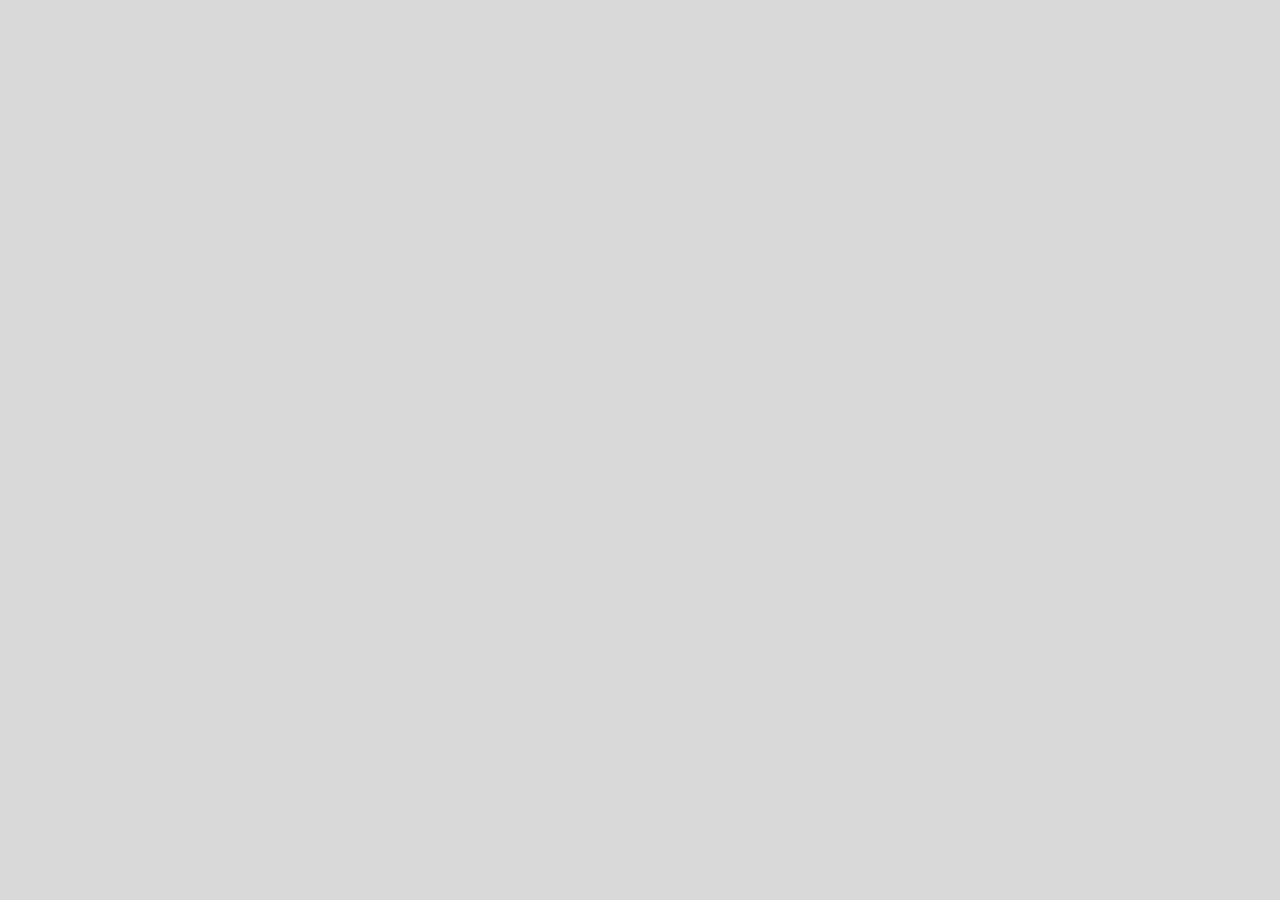
==== index.html @ c89ee6d8 "Create index.html" ====
<head>
    <meta charset="utf-8">
    <meta http-equiv="X-UA-Compatible" content="IE=edge">
    <meta name="viewport" content="width=device-width, initial-scale=1.0">
    <title>サーシャと触手の国情報wiki　敵ステータス</title>
    <meta name="description" content="サーシャと触手の国の情報wikiです。敵のステータス、ドロップ品、弱点などを掲載しています。">
</head>

<body bgcolor="#dadada">
  
</body>
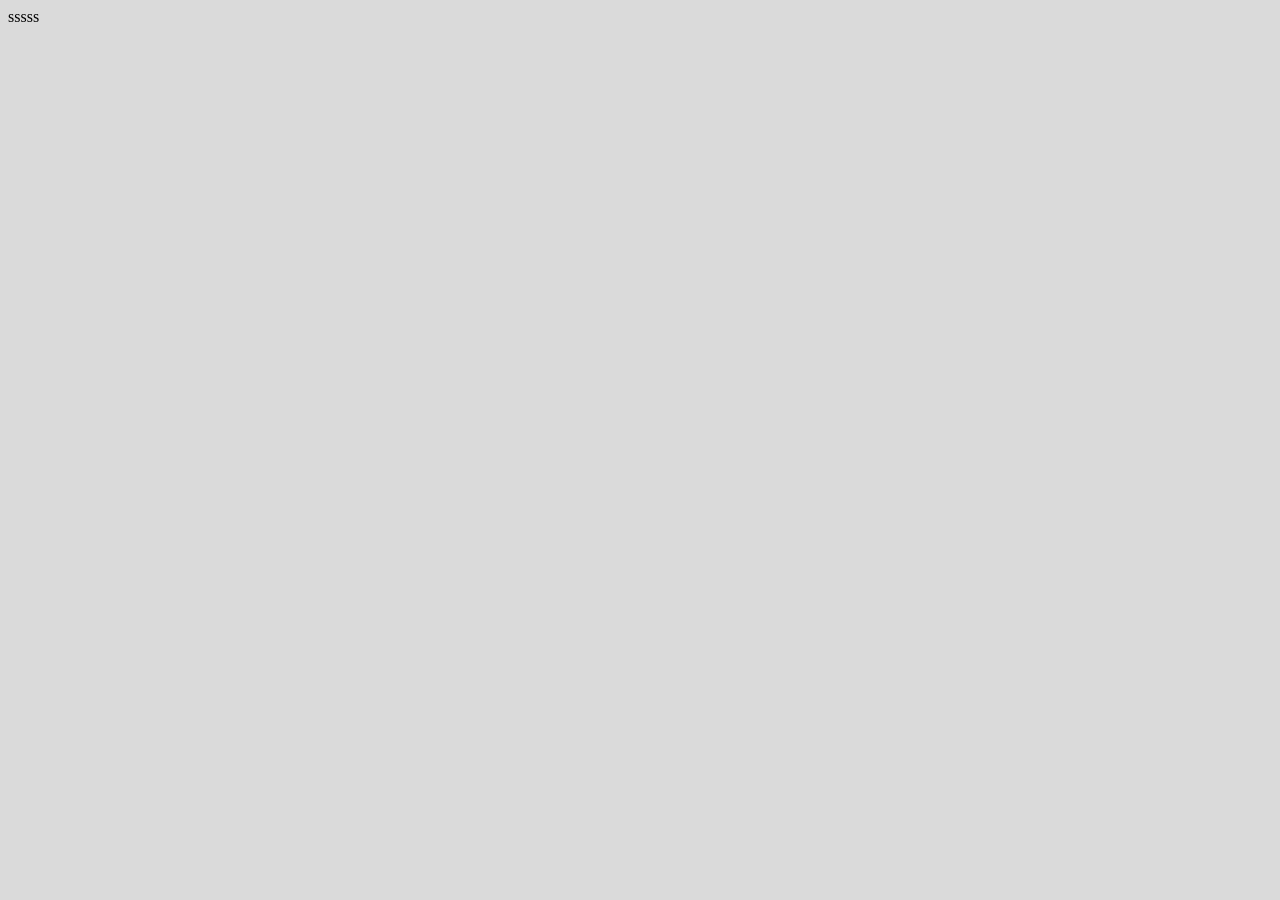
==== commit 019b2535: "Update index.html" ====
--- a/index.html
+++ b/index.html
@@ -7,5 +7,5 @@
 </head>
 
 <body bgcolor="#dadada">
-  
+  sssss
 </body>
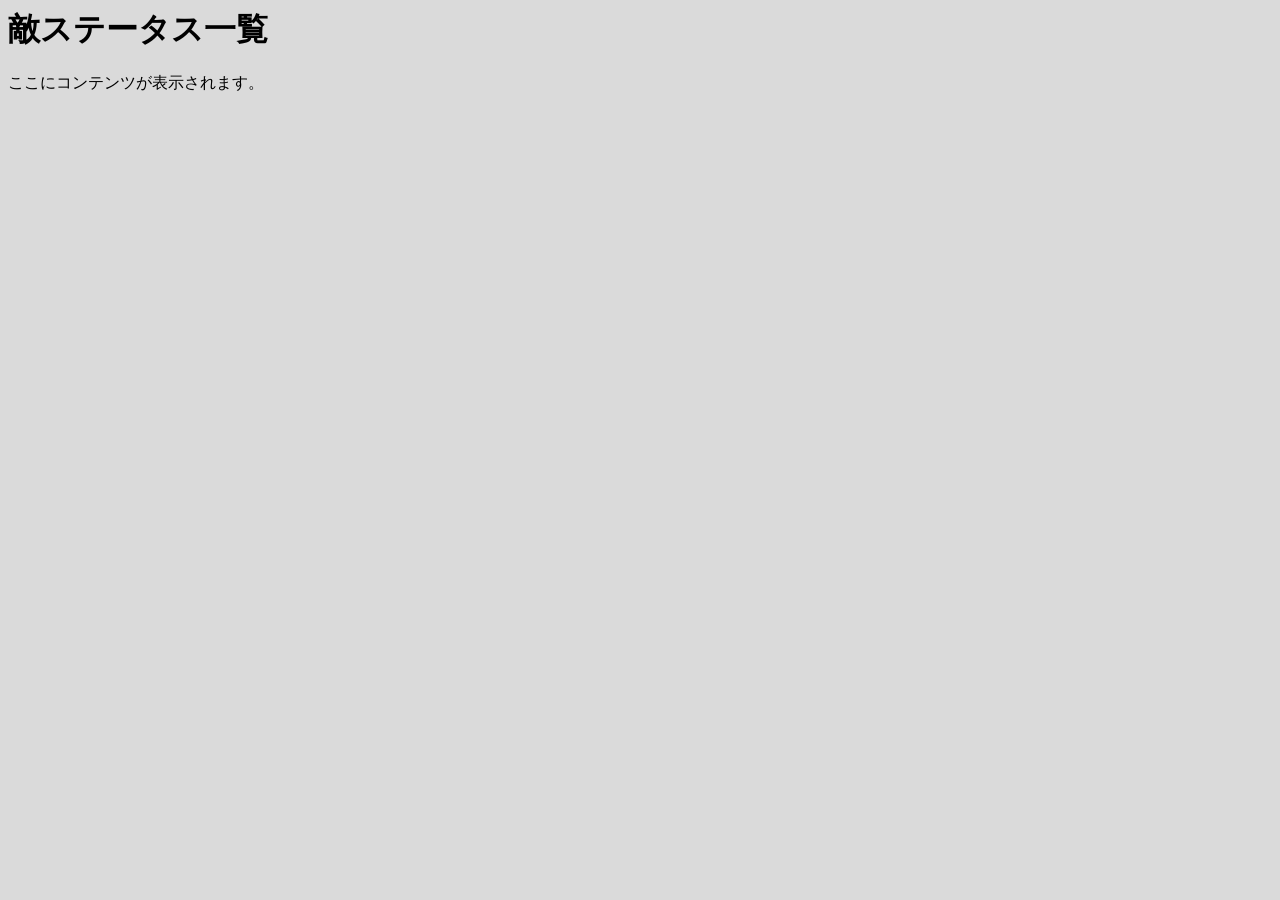
==== commit 9e60d8c5: "Update index.html" ====
--- a/index.html
+++ b/index.html
@@ -7,5 +7,6 @@
 </head>
 
 <body bgcolor="#dadada">
-  sssss
+      <h1>敵ステータス一覧</h1>
+    <p>ここにコンテンツが表示されます。</p>
 </body>
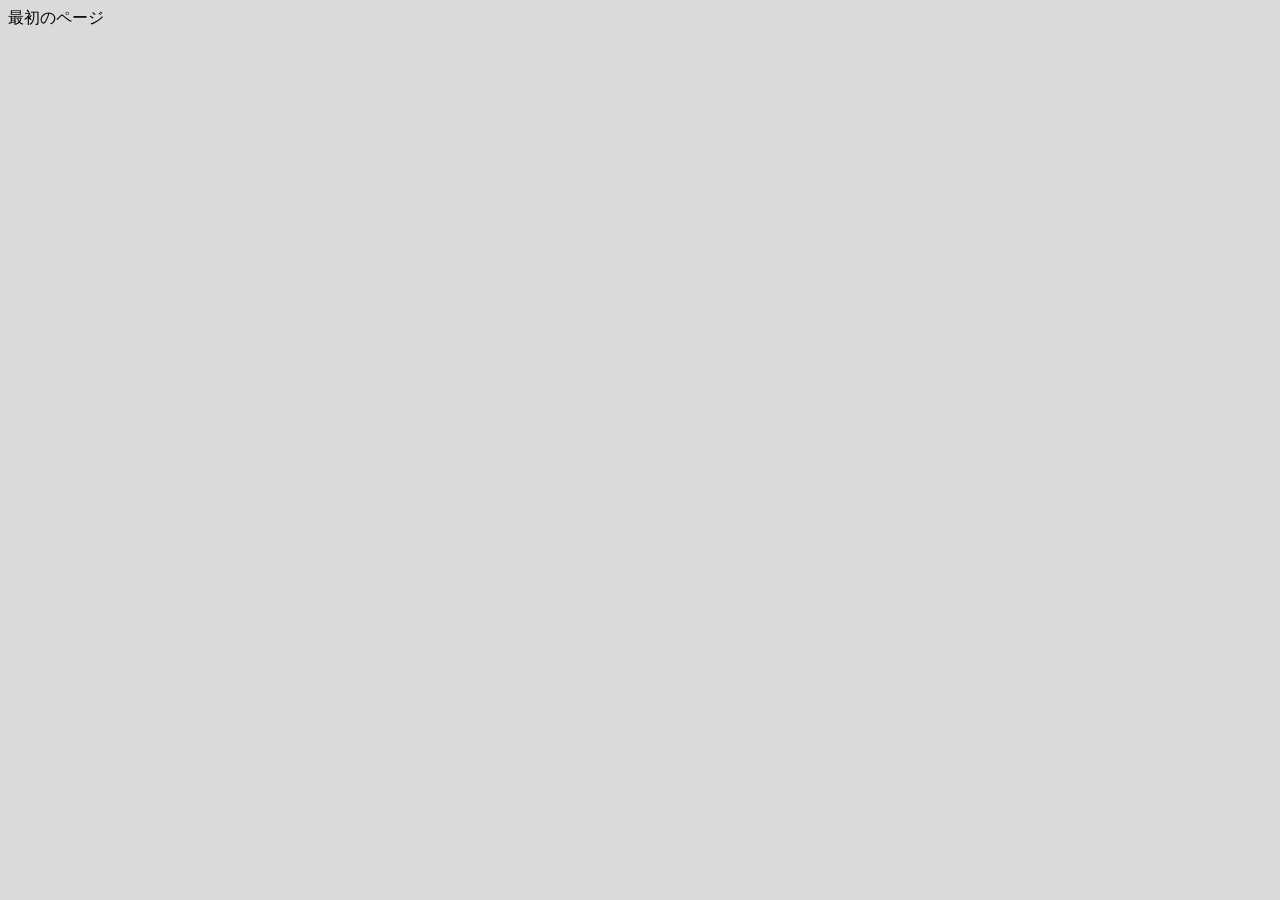
==== commit 4daa8e99: "Create index.html" ====
--- a/index.html
+++ b/index.html
@@ -7,6 +7,5 @@
 </head>
 
 <body bgcolor="#dadada">
-      <h1>敵ステータス一覧</h1>
-    <p>ここにコンテンツが表示されます。</p>
+  最初のページ
 </body>
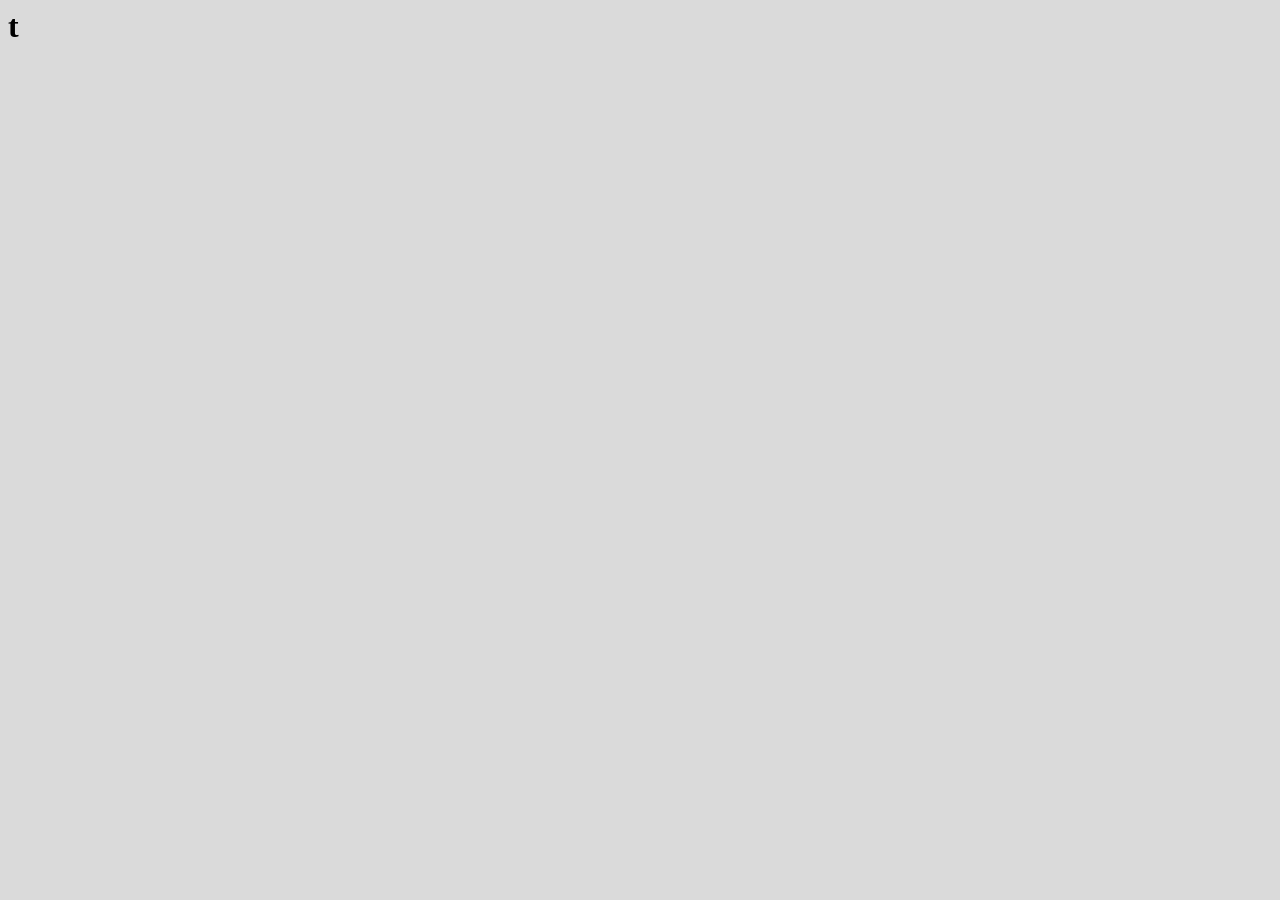
==== commit 5360949a: "Update index.html" ====
--- a/index.html
+++ b/index.html
@@ -7,5 +7,5 @@
 </head>
 
 <body bgcolor="#dadada">
-  最初のページ
+  <h1>t</h1>    
 </body>
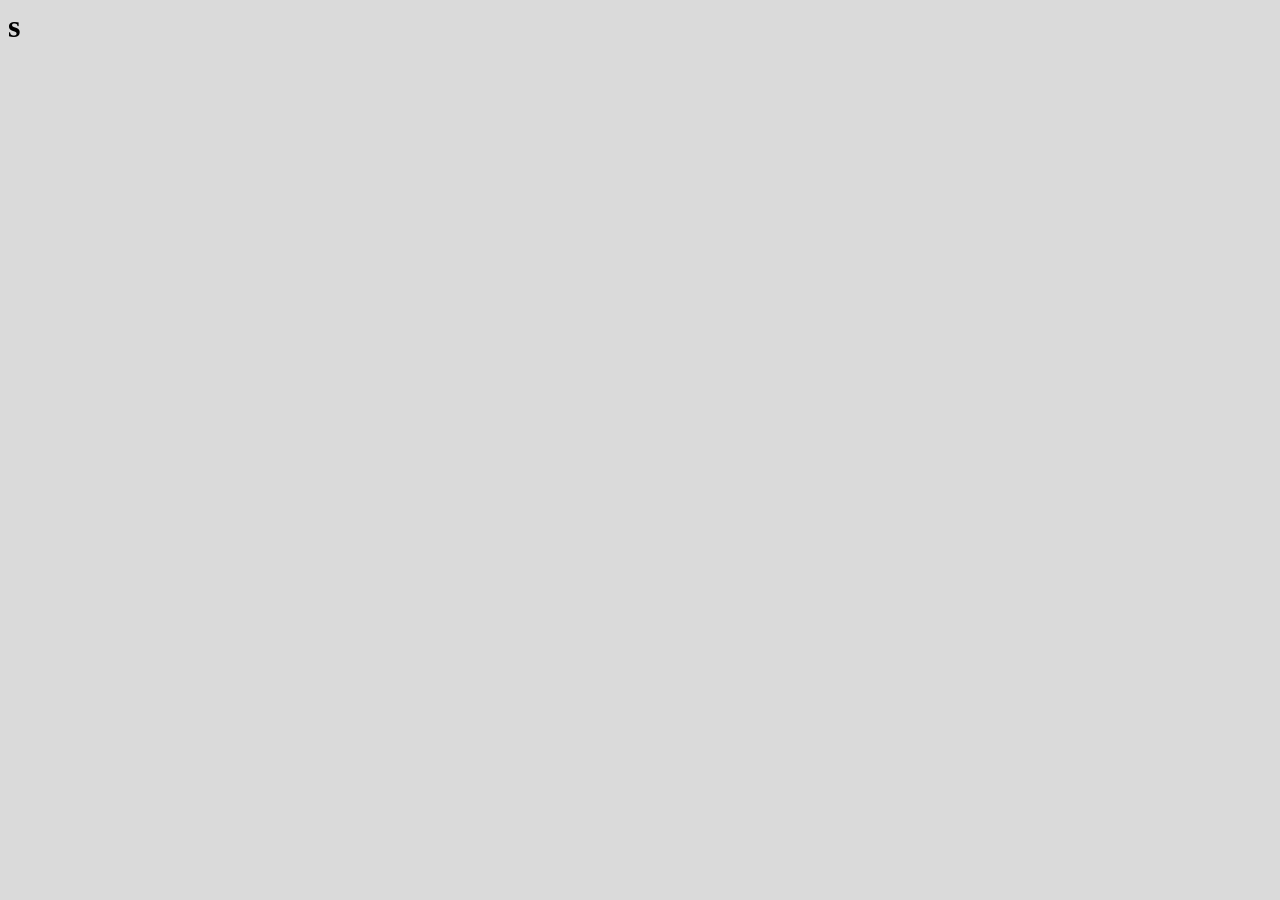
==== commit e4bb1c3a: "Update index.html" ====
--- a/index.html
+++ b/index.html
@@ -8,4 +8,5 @@
 
 <body bgcolor="#dadada">
   <h1>t</h1>    
+<script src="initial.js"></script>
 </body>
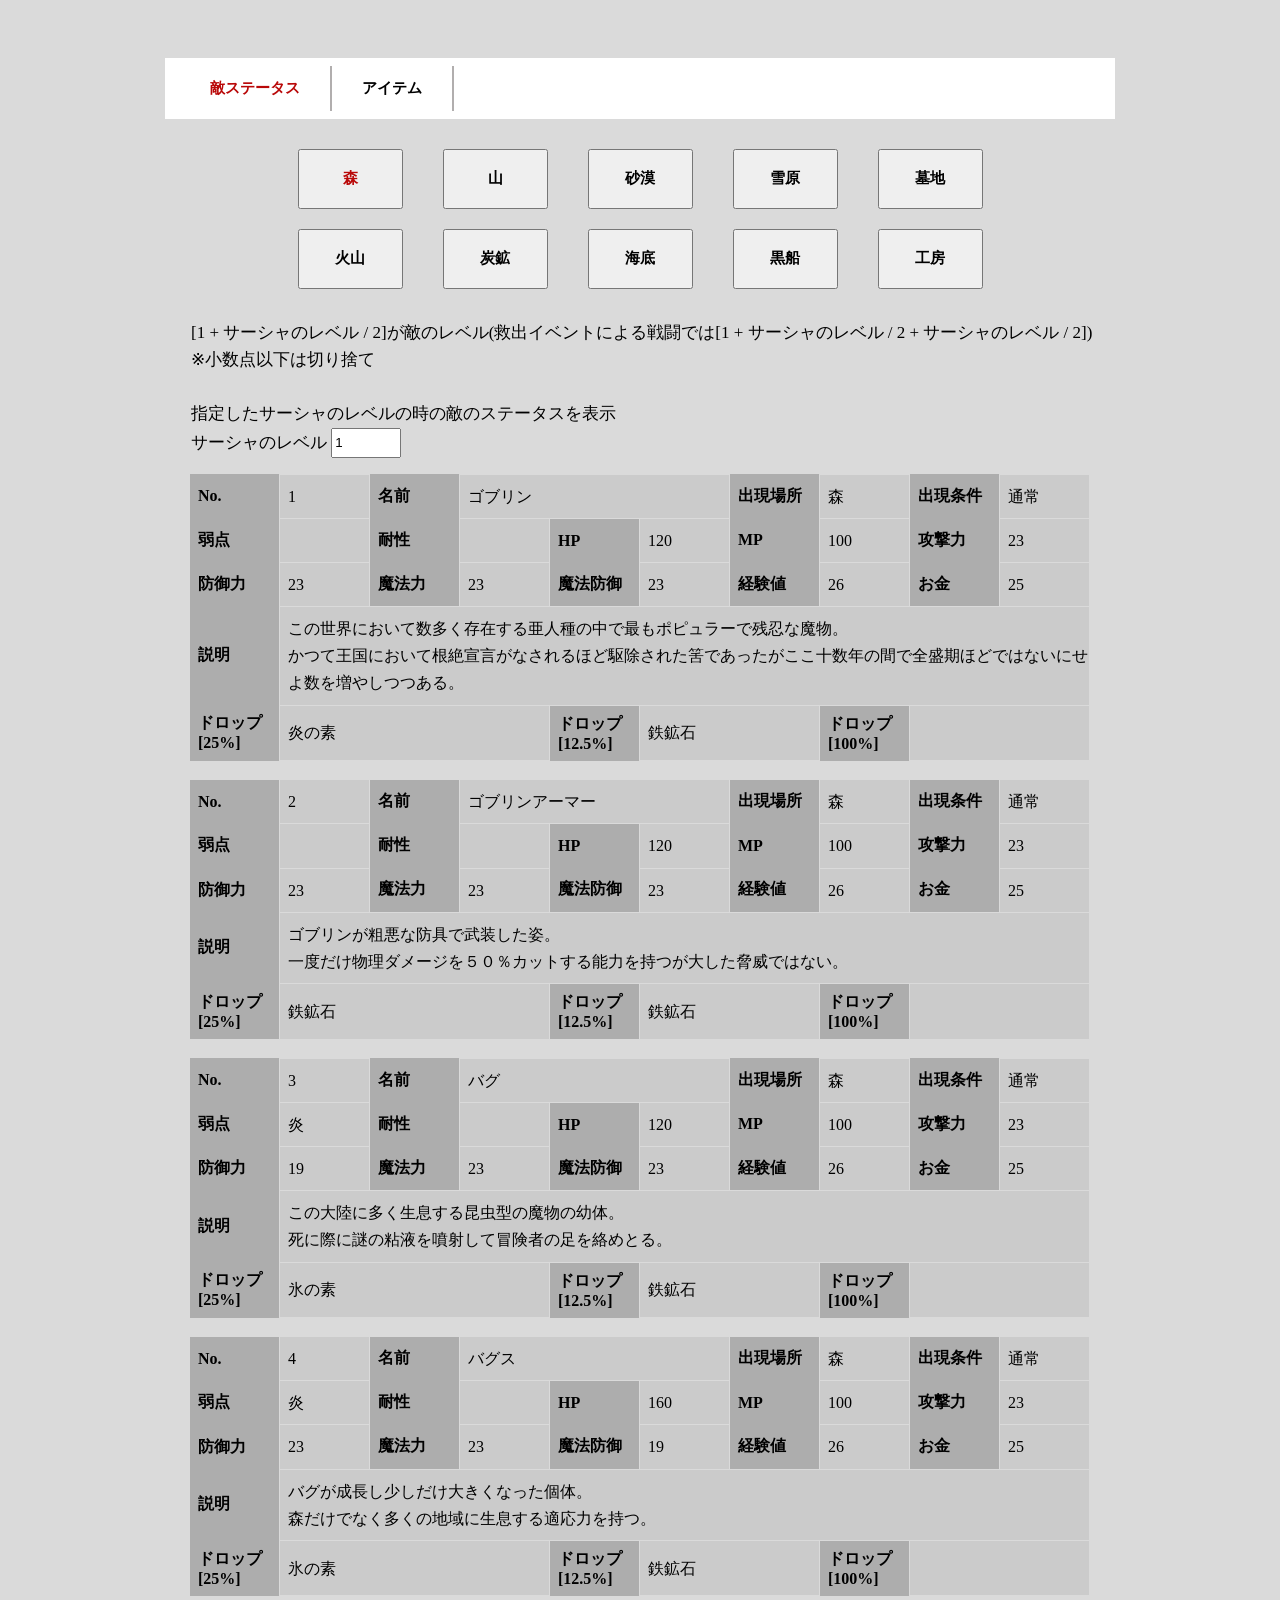
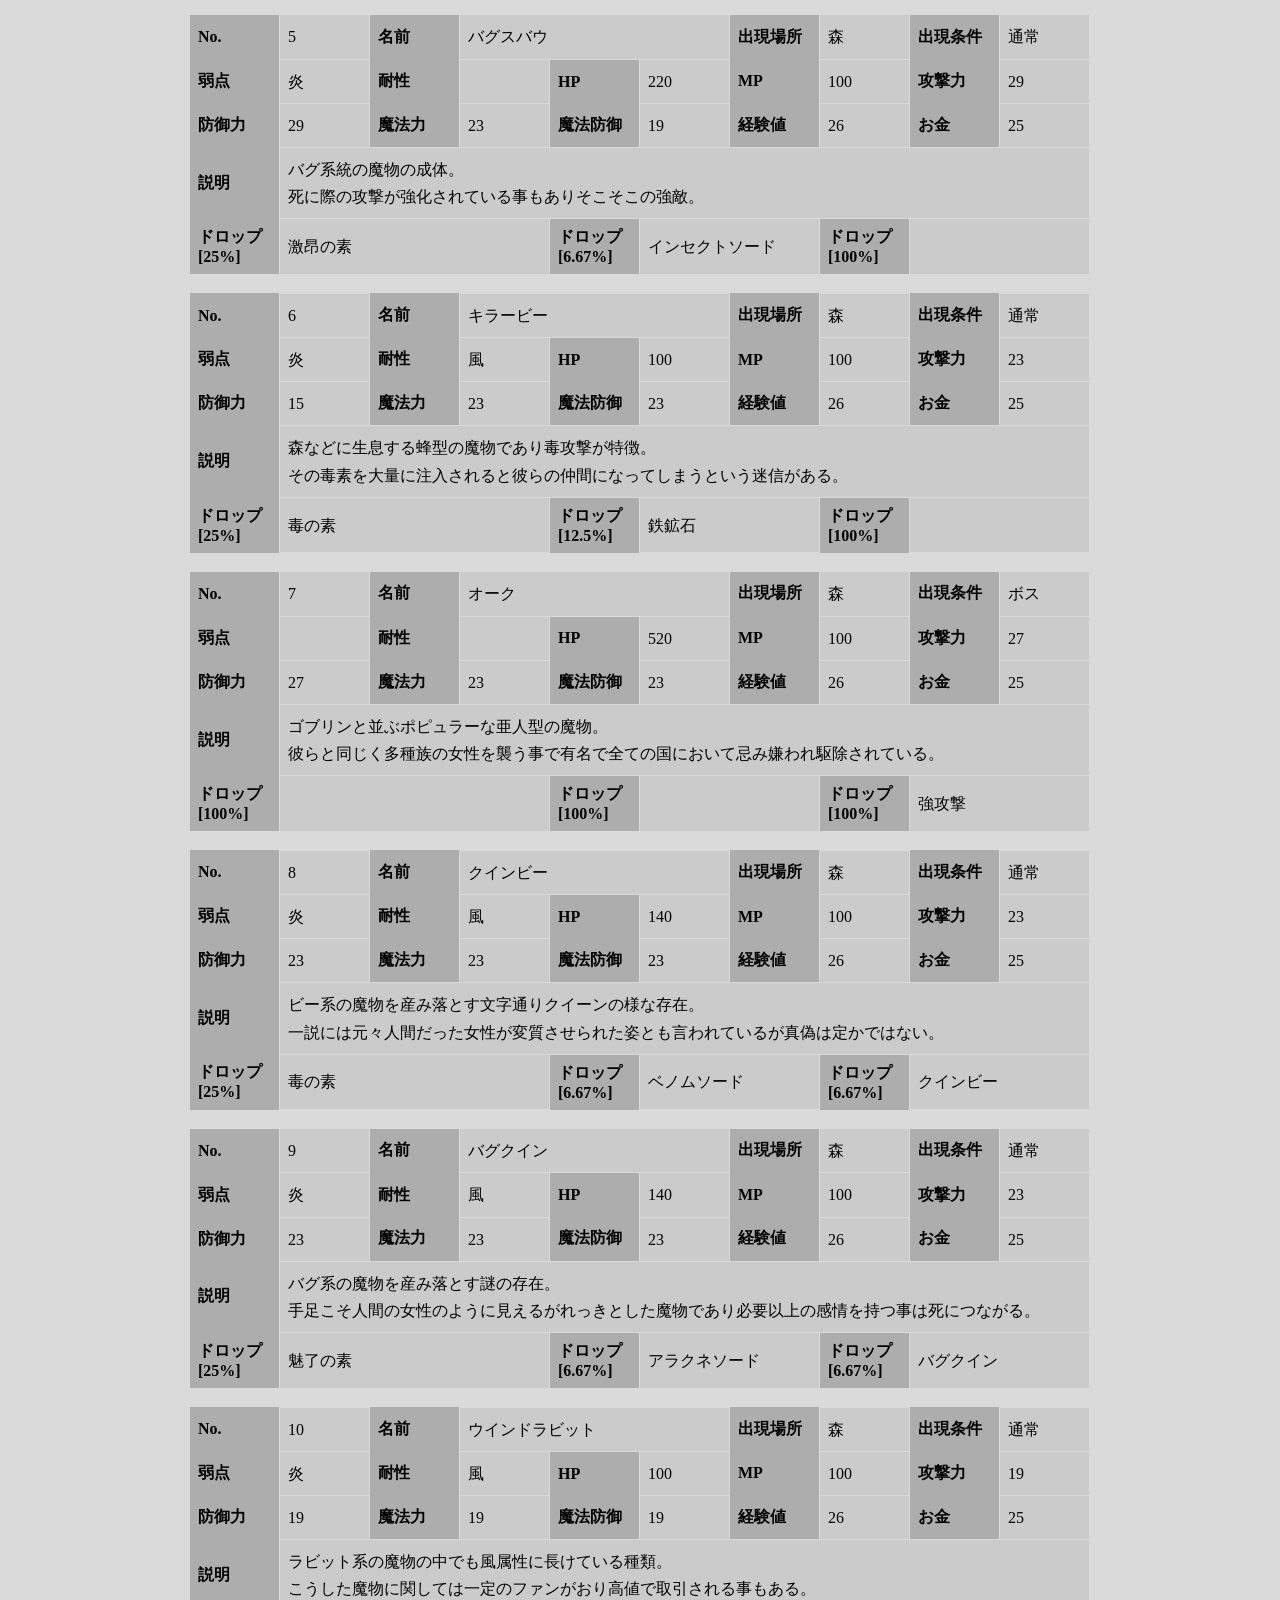
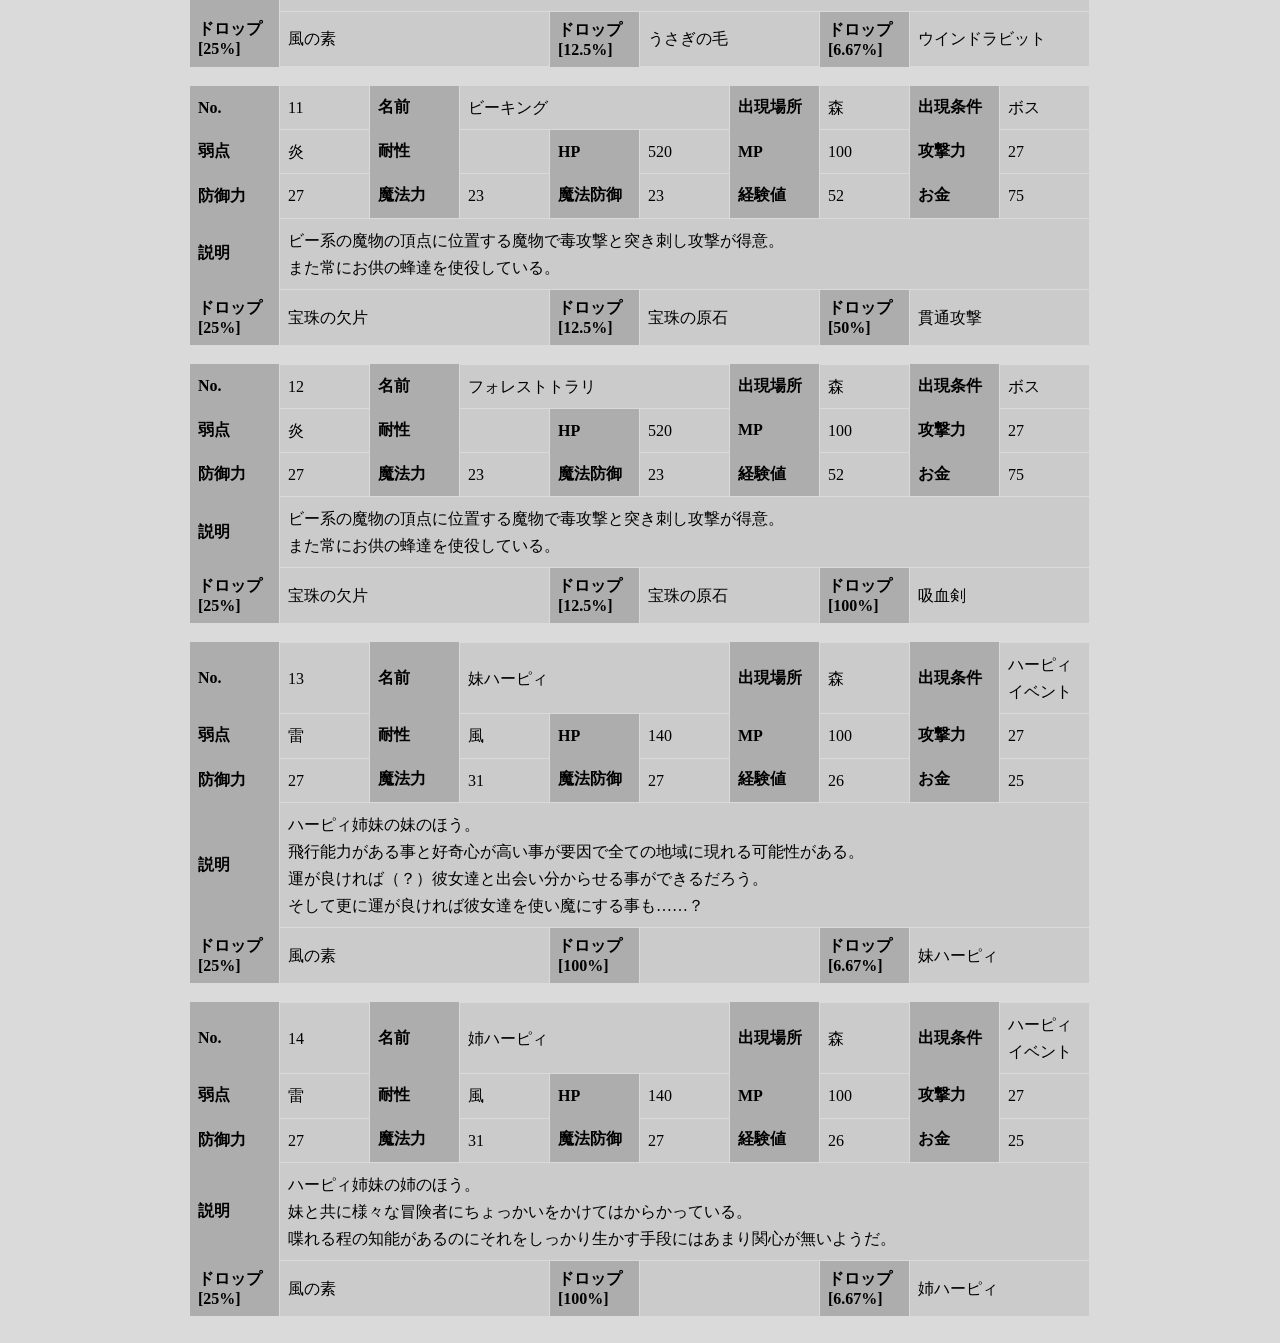
==== commit 648b31ae: "Update index.html" ====
--- a/index.html
+++ b/index.html
@@ -7,6 +7,6 @@
 </head>
 
 <body bgcolor="#dadada">
-  <h1>t</h1>    
+  
 <script src="initial.js"></script>
 </body>
